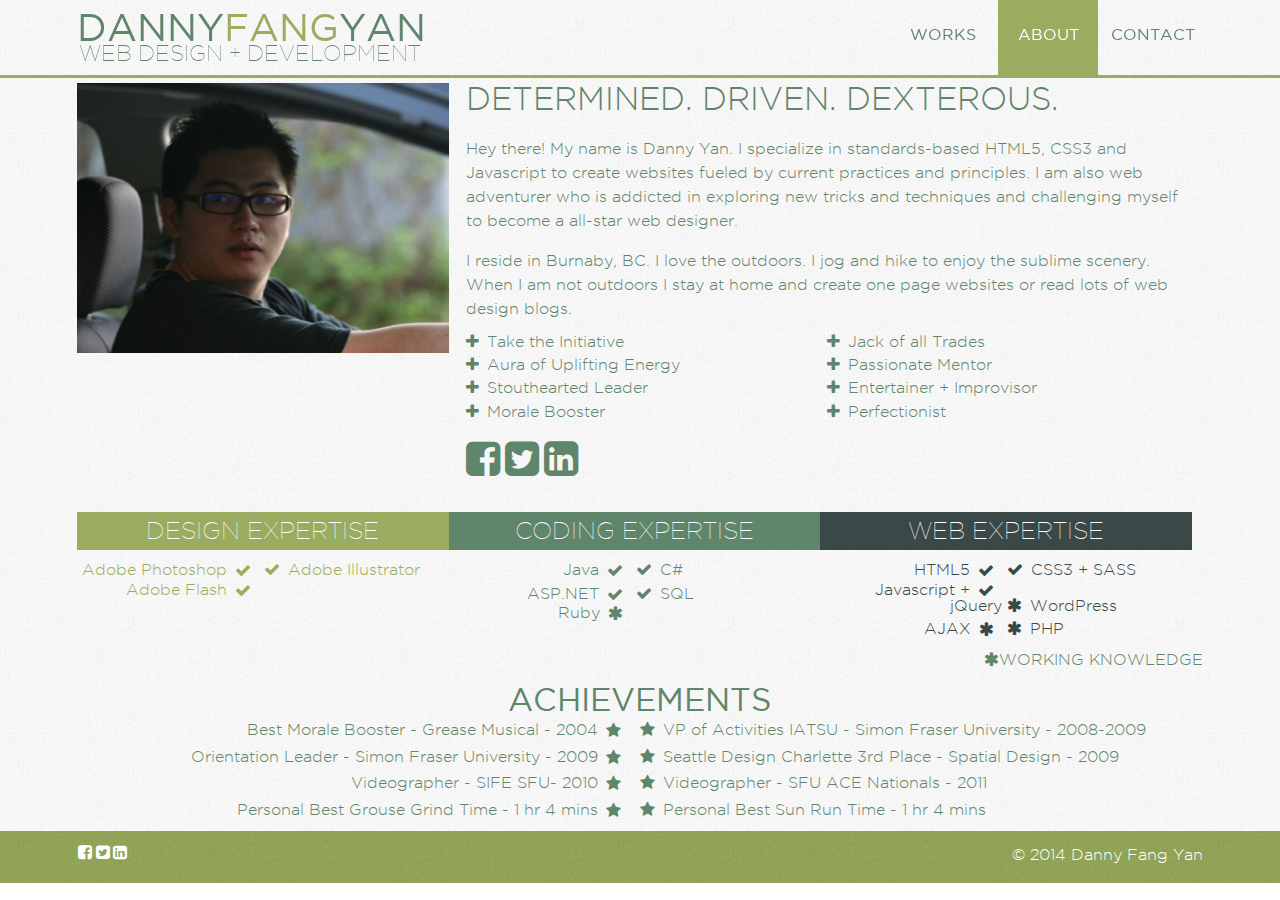
==== bio/index.html @ 168864e3 "Portfolio version 3 - June 27, 2014" ====
<!Doctype HTML>
<html>

<head>
    <meta name="viewport" content="width=device-width, user-scalable=no">
    <meta name="description" content="Danny Fang Yan is a web designer + developer who specializes in simple, standards-driven, user-friendly websites." />
    <title>Danny Fang Yan - Web Design + Development</title>
    <link rel="stylesheet" type="text/css" href="../css/reset.css" media="screen">
    <link href="//netdna.bootstrapcdn.com/font-awesome/4.1.0/css/font-awesome.min.css" rel="stylesheet">
    <link rel="stylesheet" type="text/css" href="../css/design.css" media="screen">
</head>

<body>
    <header>
        <a href="/">
            <section id="title">
                <h1>
                    <span>DANNY</span><span>FANG</span><span>YAN</span>
                </h1>
                <h2>WEB DESIGN + DEVELOPMENT</h2>
            </section>
        </a>
        <div id="mobileMenu"><i class="fa fa-navicon"></i>
        </div>
        <nav>
            <ul>
                <li><a href="../index.html"><span>WORKS</span></a>
                </li>
                <li id="currentPage"><a href="/bio/"><span>ABOUT</span></a>
                </li>
                <li><a href="/contact/"><span>CONTACT</span></a>
                </li>
            </ul>
        </nav>
    </header>
    <div id="middle">
        <div id="bio">
            <figure>
                <!-- <img src="/images/pic.jpg" alt="Danny Yan" /> -->
            </figure>
            <article>
                <h2>DETERMINED. DRIVEN. DEXTEROUS.</h2>
                <p>Hey there! My name is Danny Yan. I specialize in standards-based HTML5, CSS3 and Javascript to create websites fueled by current practices and principles. I am also web adventurer who is addicted in exploring new tricks and techniques and challenging myself to become a all-star web designer.</p>
                <p>I reside in Burnaby, BC. I love the outdoors. I jog and hike to enjoy the sublime scenery. When I am not outdoors I stay at home and create one page websites or read lots of web design blogs.</p>
                <div id="softSkills">
                    <ul>
                        <li><i class="fa fa-plus"></i>Take the Initiative</li>
                        <li><i class="fa fa-plus"></i>Jack of all Trades</li>
                        <li><i class="fa fa-plus"></i>Aura of Uplifting Energy</li>
                        <li><i class="fa fa-plus"></i>Passionate Mentor</li>
                        <li><i class="fa fa-plus"></i>Stouthearted Leader</li>
                        <li><i class="fa fa-plus"></i>Entertainer + Improvisor</li>
                        <li><i class="fa fa-plus"></i>Morale Booster</li>
                        <li><i class="fa fa-plus"></i>Perfectionist</li>
                    </ul>
                </div>
                <aside>
                    <a href="https://www.facebook.com/dfyan" target="_blank">
                        <i class="fa fa-facebook-square"></i>
                    </a>
                    <a href="https://twitter.com/dannyfangyan" target="_blank">
                        <i class="fa fa-twitter-square"></i>
                    </a>
                    <a href="http://www.linkedin.com/in/dannyfangyan" target="_blank">
                        <i class="fa fa-linkedin-square"></i>
                    </a>
                </aside>
            </article>
            <div class="clear"></div>
        </div>
        <div id="hardSkills">
            <section class="ulOne">
                <h2>Design Expertise</h2>
                <ul>

                    <li><i class="fa fa-check"></i>Adobe Photoshop</li>
                    <li><i class="fa fa-check"></i>Adobe Illustrator</li>
                    <li><i class="fa fa-check"></i>Adobe Flash</li>
                </ul>
            </section>
            <section class="ulTwo">
                <h2>Coding Expertise</h2>
                <ul>
                    <li><i class="fa fa-check"></i>Java</li>
                    <li><i class="fa fa-check"></i>C#</li>
                    <li><i class="fa fa-check"></i>ASP.NET</li>
                    <li><i class="fa fa-check"></i>SQL</li>
                    <li><i class="fa fa-asterisk"></i>Ruby</li>
                </ul>
            </section>
            <section class="ulThree">
                <h2>Web Expertise</h2>
                <ul>
                    <li><i class="fa fa-check"></i>HTML5</li>
                    <li><i class="fa fa-check"></i>CSS3 + SASS</li>
                    <li><i class="fa fa-check"></i>Javascript + jQuery</li>
                    <li><i class="fa fa-asterisk"></i>WordPress</li>
                    <li><i class="fa fa-asterisk"></i>AJAX</li>
                    <li><i class="fa fa-asterisk"></i>PHP</li>
                </ul>
            </section>
            <div class="clear"></div>
            <aside><i class="fa fa-asterisk"></i>Working Knowledge</aside>
        </div>
        <div id="achievement">
            <h2>Achievements</h2>
            <ul>
                <li><i class="fa fa-star"></i>Best Morale Booster - Grease Musical - 2004</li>
                <li><i class="fa fa-star"></i>VP of Activities IATSU - Simon Fraser University - 2008-2009</li>
                <li><i class="fa fa-star"></i>Orientation Leader - Simon Fraser University - 2009</li>
                <li><i class="fa fa-star"></i>Seattle Design Charlette 3rd Place - Spatial Design - 2009</li>
                <li><i class="fa fa-star"></i>Videographer - SIFE SFU- 2010</li>
                <li><i class="fa fa-star"></i>Videographer - SFU ACE Nationals - 2011</li>
                <li><i class="fa fa-star"></i>Personal Best Grouse Grind Time - 1 hr 4 mins</li>
                <li><i class="fa fa-star"></i>Personal Best Sun Run Time - 1 hr 4 mins</li>
            </ul>
        </div>
    </div>
    <footer>
        <aside>
            <a href="https://www.facebook.com/dfyan" target="_blank"><i class="fa fa-facebook-square"></i></a>
            <a href="https://twitter.com/dannyfangyan" target="_blank"><i class="fa fa-twitter-square"></i></a>
            <a href="http://www.linkedin.com/in/dannyfangyan" target="_blank"><i class="fa fa-linkedin-square"></i></a>
        </aside>
        <aside>&copy; 2014 Danny Fang Yan</aside>
    </footer>
    <script type="text/javascript" src="http://code.jquery.com/jquery-1.11.1.min.js"></script>
    <script type="text/javascript" src="../js/jquery.color.js"></script>
    <script type="text/javascript" src="../js/fancy.js"></script>
</body>

</html>
---- css/design.css ----
@charset "CP850";
/* FONT FACES :D */
@font-face {
  font-family: gotham_thin;
  src: url("/font/gotham-thin-webfont.eot");
  src: local("☺︎"), url("/font/gotham-thin-webfont.eot?#iefix") format("embedded-opentype"), url("/font/gotham-thin-webfont.woff") format("woff"), url("/font/gotham-thin-webfont.ttf") format("truetype"), url("/font/gotham-thin-webfont.svg#gotham_thinregular") format("svg"); }
@font-face {
  font-family: gotham_book;
  src: url("/font/gotham-book-webfont.eot");
  src: local("☺︎"), url("/font/gotham-book-webfont.eot?#iefix") format("embedded-opentype"), url("/font/gotham-book-webfont.woff") format("woff"), url("/font/gotham-book-webfont.ttf") format("truetype"), url("/font/gotham-book-webfont.svg#gotham_bookregular") format("svg"); }
@font-face {
  font-family: gotham_light;
  src: url("/font/gotham-light-webfont.eot");
  src: local("☺︎"), url("/font/gotham-light-webfont.eot?#iefix") format("embedded-opentype"), url("/font/gotham-light-webfont.woff") format("woff"), url("/font/gotham-light-webfont.ttf") format("truetype"), url("/font/gotham-light-webfont.svg#gotham_lightregular") format("svg"); }
/* SASS Variables that are hidden from you! */
/* Global CSS for all queries */
html {
  overflow-y: scroll;
  font-family: gotham_light, Arial, sans-serif; }

span {
  display: inline-block; }

a {
  color: inherit;
  text-decoration: none; }

.oliveGreen {
  color: #9aac60; }

.goldYellow {
  color: #e9e5e0; }

.dyButton {
  display: inline-block;
  height: 30px;
  width: 140px;
  line-height: 30px;
  text-align: center;
  background: #5f856a;
  text-transform: uppercase;
  color: white;
  border: 1px solid white;
  -webkit-border-radius: 5px;
  -moz-border-radius: 5px;
  -ms-border-radius: 5px;
  border-radius: 5px; }

.clear {
  clear: both; }

.fa:hover {
  color: #a9cfbd; }

/* From 0px to 767px width, do this awesome mobile styling */
@media only screen and (max-width: 819px) {
  body {
    font-size: 14px; }

  header {
    text-align: center;
    font-family: gotham_book, Arial, sans-serif;
    background: url(/images/texture/bdy_color.jpg);
    color: white; }
    header #title {
      padding: 0.2em 0; }
    header h1 {
      font-size: 3em; }
      header h1 span, header h1 span + span + span {
        color: white; }
      header h1 span + span {
        color: #5f856a; }
    header h2 {
      color: #e9e5e0;
      font-size: 1.7em;
      font-family: gotham_thin, Arial, sans-serif; }
    header #mobileMenu {
      display: block;
      background: #616d39;
      cursor: pointer;
      padding: 0.2em 0; }
      header #mobileMenu .fa-navicon {
        font-size: 1.8em;
        padding: 0 0.2em;
        color: #e9e5e0; }
    header #mobileMenu:hover {
      background: #67743c; }
    header nav {
      display: none;
      /* For mobile we will hide this */
      background: #bac692; }
      header nav li {
        border-bottom: 1px solid #616d39;
        color: #616d39; }
        header nav li a {
          display: block;
          padding: 0.3em 0; }
        header nav li a:hover {
          background: #e9e5e0; }
      header nav li:first-of-type {
        border-top: 1px solid #616d39; }

  #middle {
    background: url(/images/texture/bdy.png); }
    #middle article {
      display: block;
      height: 50vw;
      background: grey; }
      #middle article h3 {
        display: block;
        text-align: center;
        text-transform: uppercase;
        height: 100%;
        line-height: 50vw;
        color: white;
        font-family: gotham_book, Arial, sans-serif;
        font-size: 1.8em;
        background: rgba(95, 133, 106, 0.6); }
        #middle article h3 span {
          vertical-align: middle;
          line-height: normal; }
    #middle #projectContainer #proj_1 {
      background: url(/images/pdy01.png);
      background-size: 85%;
      background-repeat: no-repeat;
      background-position: center; }
    #middle #projectContainer #proj_2 {
      background: url(/images/gpp01.png);
      background-size: 85%;
      background-repeat: no-repeat;
      background-position: center; }
    #middle #projectContainer #proj_3 {
      background: url(/images/mobile1.png);
      background-size: 55%;
      background-repeat: no-repeat;
      background-position: center; }
    #middle #projectContainer #proj_4 {
      background: url(/images/hr03.png);
      background-size: 85%;
      background-repeat: no-repeat;
      background-position: center; }
    #middle #projectContainer #proj_5 {
      background: url(/images/map01.jpg);
      background-size: 85%;
      background-repeat: no-repeat;
      background-position: center; }
    #middle #projectContainer #proj_6 {
      background: url(/images/onePager.jpg);
      background-size: 85%;
      background-repeat: no-repeat;
      background-position: center; }
    #middle #projectContainer article:nth-child(even) h3 {
      background: rgba(95, 133, 106, 0.8); }
    #middle #bioPreview {
      display: none; }
    #middle #bio {
      background: url(/images/texture/bdy.jpg);
      color: white;
      padding: 0.5em 1em; }
      #middle #bio figure {
        height: 270px;
        background: url(/images/pic.jpg);
        background-position: center;
        background-repeat: no-repeat;
        background-size: cover; }
      #middle #bio article {
        color: #5f856a;
        height: auto;
        display: inline-block;
        position: relative;
        right: 10px;
        margin: 0;
        background: none;
        padding: 0 1em; }
        #middle #bio article h2 {
          font-size: 2em;
          padding-bottom: 0.2em;
          font-family: gotham_book, Arial, sans-serif; }
        #middle #bio article p, #middle #bio article aside, #middle #bio article h2 {
          padding-top: 1em;
          line-height: 2em; }
        #middle #bio article h2 {
          text-transform: uppercase; }
    #middle #softSkills, #middle #hardSkills, #middle #achievement {
      color: #5f856a;
      padding: 0.5em 1em; }
      #middle #softSkills h2, #middle #hardSkills h2, #middle #achievement h2 {
        font-size: 2em;
        text-transform: uppercase;
        font-family: gotham_book, Arial, sans-serif; }
      #middle #softSkills section, #middle #hardSkills section, #middle #achievement section {
        padding-top: 1em; }
        #middle #softSkills section h2, #middle #hardSkills section h2, #middle #achievement section h2 {
          padding: 0.3em 0;
          font-size: 1.5em;
          font-family: gotham_thin, Arial, sans-serif;
          color: white;
          background: #5f856a;
          text-transform: uppercase;
          text-align: center; }
      #middle #softSkills ul, #middle #hardSkills ul, #middle #achievement ul {
        padding-top: 1em; }
        #middle #softSkills ul li, #middle #hardSkills ul li, #middle #achievement ul li {
          display: inline-block;
          padding: 0.3em 0;
          width: 45%;
          text-indent: -9px;
          margin-left: 10px; }
          #middle #softSkills ul li .fa, #middle #hardSkills ul li .fa, #middle #achievement ul li .fa {
            padding: 0 0.5em; }
      #middle #softSkills .ulOne, #middle #hardSkills .ulOne, #middle #achievement .ulOne {
        color: #9aac60; }
        #middle #softSkills .ulOne h2, #middle #hardSkills .ulOne h2, #middle #achievement .ulOne h2 {
          background: #9aac60; }
      #middle #softSkills .ulThree, #middle #hardSkills .ulThree, #middle #achievement .ulThree {
        color: #3a4847; }
        #middle #softSkills .ulThree h2, #middle #hardSkills .ulThree h2, #middle #achievement .ulThree h2 {
          background: #3a4847; }
      #middle #softSkills aside, #middle #hardSkills aside, #middle #achievement aside {
        text-align: right;
        font-family: gotham_book, Arial, sans-serif;
        font-size: 1.1em; }
    #middle #achievement ul li {
      text-indent: -1.3em;
      margin-left: 1.6em;
      width: 45%; }
    #middle #project {
      color: #5f856a; }
      #middle #project h2 {
        font-size: 2.3em;
        padding: 1em 0;
        text-transform: uppercase;
        text-align: center;
        background: url(/images/texture/teal.jpg);
        color: white;
        font-family: gotham_light, Arial, sans-serif;
        border-bottom: 1px dashed #5f856a; }
      #middle #project > p {
        font-size: 1.8em;
        text-align: center;
        background: #3a4847;
        color: white;
        font-family: gotham_thin, Arial, sans-serif;
        opacity: 0.9; }
        #middle #project > p a {
          padding: 0.4em 0;
          display: block; }
        #middle #project > p a:hover {
          background: #68807f; }
      #middle #project .crop-container {
        width: 100%;
        overflow: hidden;
        margin: 0.2em 0; }
        #middle #project .crop-container img {
          display: block;
          width: 100%; }
      #middle #project article {
        background: inherit;
        display: inline-block;
        padding-top: 4em;
        height: auto; }
        #middle #project article h2 {
          border: none;
          font-family: gotham_thin, Arial, sans-serif;
          padding: 0.2em 0;
          font-weight: bold;
          background: transparent;
          color: #5f856a; }
        #middle #project article ul {
          list-style-type: square;
          margin: 0 auto; }
          #middle #project article ul li {
            text-align: left;
            padding: 0.5em 1em;
            line-height: 2em; }
        #middle #project article p {
          line-height: 2em;
          padding: 0.3em 1em; }
    #middle #contact-form {
      width: 100%;
      margin: 2em 0;
      background: transparent;
      -webkit-border-radius: 5px;
      -moz-border-radius: 5px;
      -ms-border-radius: 5px;
      border-radius: 5px;
      color: #5f856a; }
      #middle #contact-form h3 {
        display: block;
        text-align: center;
        text-transform: uppercase;
        line-height: inherit;
        font-family: gotham_light, Arial, sans-serif;
        font-size: 3em;
        opacity: 1;
        padding: 0.5em;
        color: #5f856a;
        background: transparent; }
      #middle #contact-form h4 {
        line-height: 1.5em;
        text-align: center; }
      #middle #contact-form h5 {
        padding: 1em 0;
        text-align: center;
        font-size: 2em;
        font-weight: bold; }
        #middle #contact-form h5 u {
          text-decoration: none;
          border-top: 1px dashed #5f856a;
          border-bottom: 1px dashed #5f856a;
          padding: 0.2em 0; }
        #middle #contact-form h5 u:hover {
          color: #a9cfbd;
          border-color: #a9cfbd; }
      #middle #contact-form aside {
        padding: 0.4em 0;
        text-align: center;
        font-size: 5em; }
      #middle #contact-form input[type="text"],
      #middle #contact-form input[type="email"],
      #middle #contact-form textarea {
        width: 100%;
        border: 1px solid #CCC;
        background: #FFF;
        padding: 0.3em 0;
        margin: 0.3em 0;
        border-radius: 5px; }
      #middle #contact-form textarea {
        height: 200px; }
      #middle #contact-form button[type="submit"] {
        cursor: pointer;
        width: 100%;
        border: none;
        background: #5f856a;
        color: #FFF;
        margin: 0 0 5px;
        padding: 10px;
        border-radius: 5px;
        font-size: 20px; }
      #middle #contact-form button[type="submit"]:hover {
        background: #3a4847; }

  footer {
    padding: 1em 0;
    text-align: right;
    color: white;
    background: url(/images/texture/bdy_color.jpg);
    clear: both; }
    footer aside {
      display: inline; }
      footer aside i {
        position: relative;
        top: -0.2em;
        font-size: 2em;
        float: left;
        padding: 0 0.1em; }
    footer aside + aside {
      padding-right: 0.5em; } }
@media only screen and (min-width: 820px) {
  body {
    font-size: 16px; }

  header {
    text-align: left;
    position: fixed;
    width: 100%;
    height: 75px;
    font-family: gotham_book, Arial, sans-serif;
    background: url(/images/texture/bdy.png);
    color: white;
    border-bottom: 3px solid #9aac60;
    z-index: 10; }
    header #title {
      padding-left: 0.9em;
      position: relative;
      top: 0.5em;
      display: inline-block; }
    header h1 {
      font-size: 2.4em; }
      header h1 span, header h1 span + span + span {
        color: #5f856a; }
      header h1 span + span {
        color: #9aac60; }
    header h2 {
      position: relative;
      left: 0.1em;
      top: -0.2em;
      color: #5f856a;
      font-size: 1.4em;
      font-family: gotham_thin, Arial, sans-serif; }
    header #mobileMenu {
      display: none; }
    header nav {
      position: absolute;
      right: 0.8em;
      bottom: 0;
      height: 100%; }
      header nav ul {
        height: 100%; }
        header nav ul li {
          display: inline-block;
          height: 100%;
          min-width: 100px;
          text-align: center;
          color: #5f856a; }
          header nav ul li a {
            display: block;
            position: relative;
            height: 100%; }
            header nav ul li a span {
              position: relative;
              top: 35%; }
        header nav ul #currentPage {
          background: #9aac60;
          color: white; }

  #middle {
    background: url(/images/texture/bdy.png);
    position: relative;
    padding-top: 75px; }
    #middle article[id^="proj"] {
      display: block;
      height: 35vw;
      width: 50%;
      float: left;
      margin: 0;
      background: grey; }
    #middle #proj_1 {
      background: url(/images/pdy01.png);
      background-size: 100%;
      background-repeat: no-repeat; }
    #middle #proj_2 {
      background: url(/images/gpp01.png);
      background-size: 100%; }
    #middle #proj_3 {
      background: url(/images/mobile1.png);
      background-size: 70%;
      background-repeat: none;
      background-position: center; }
    #middle #proj_4 {
      background: url(/images/hr03.png);
      background-size: 100%; }
    #middle #proj_5 {
      background: url(/images/map01.jpg);
      background-size: 100%; }
    #middle #proj_6 {
      background: url(/images/onePager.jpg);
      background-size: 100%; }
    #middle h3 {
      display: block;
      text-align: center;
      text-transform: uppercase;
      height: 100%;
      line-height: 35vw;
      color: white;
      font-family: gotham_book, Arial, sans-serif;
      font-size: 1.8em;
      background-color: rgba(95, 133, 106, 0.9); }
      #middle h3 span {
        vertical-align: middle;
        line-height: normal; }
    #middle #bio, #middle #bioPreview {
      color: #5f856a;
      padding: 0.5em 1em; }
      #middle #bio figure, #middle #bioPreview figure {
        width: 33%;
        height: 270px;
        background: url(/images/pic.jpg);
        background-position: center;
        background-repeat: no-repeat;
        background-size: cover;
        float: left; }
      #middle #bio article, #middle #bioPreview article {
        float: right;
        width: 64.55%;
        height: auto;
        display: inline-block;
        position: relative;
        right: 10px;
        margin: 0;
        background: none; }
        #middle #bio article h2, #middle #bioPreview article h2 {
          font-size: 2em;
          padding-bottom: 0.2em; }
        #middle #bio article p, #middle #bio article aside, #middle #bioPreview article p, #middle #bioPreview article aside {
          padding-top: 1em;
          line-height: 1.5em; }
        #middle #bio article h2, #middle #bioPreview article h2 {
          text-transform: uppercase; }
      #middle #bio .fa, #middle #bioPreview .fa {
        padding-right: 0.5em; }
      #middle #bio aside .fa, #middle #bioPreview aside .fa {
        font-size: 2.5em;
        padding: 0; }
    #middle #bioPreview article {
      width: 100%;
      float: none;
      display: block;
      position: relative;
      line-height: 2.5em;
      left: 0; }
      #middle #bioPreview article h2 {
        font-size: 5.5vw;
        padding: 0.5em 0;
        text-align: center;
        font-family: gotham_thin; }
    #middle #hardSkills, #middle #achievement {
      color: #5f856a;
      padding: 0.5em 1em; }
      #middle #hardSkills h2, #middle #achievement h2 {
        font-size: 2em;
        text-transform: uppercase;
        font-family: gotham_book, Arial, sans-serif;
        text-align: center; }
      #middle #hardSkills section, #middle #achievement section {
        padding-top: 1em; }
        #middle #hardSkills section h2, #middle #achievement section h2 {
          padding: 0.3em 0;
          font-size: 1.5em;
          font-family: gotham_thin, Arial, sans-serif;
          color: white;
          background: #5f856a;
          text-transform: uppercase;
          text-align: center; }
      #middle #hardSkills ul li, #middle #achievement ul li {
        display: inline-block;
        padding: 0.3em 0;
        width: 49%; }
        #middle #hardSkills ul li .fa, #middle #achievement ul li .fa {
          padding-right: 0.5em; }
      #middle #hardSkills ul li:nth-child(odd), #middle #achievement ul li:nth-child(odd) {
        text-align: right;
        padding-right: 0.4em; }
        #middle #hardSkills ul li:nth-child(odd) .fa, #middle #achievement ul li:nth-child(odd) .fa {
          float: right;
          padding-left: 0.5em;
          clear: right; }
      #middle #hardSkills .ulOne, #middle #achievement .ulOne {
        color: #9aac60; }
        #middle #hardSkills .ulOne h2, #middle #achievement .ulOne h2 {
          background: #9aac60; }
      #middle #hardSkills .ulThree, #middle #achievement .ulThree {
        color: #3a4847; }
        #middle #hardSkills .ulThree h2, #middle #achievement .ulThree h2 {
          background: #3a4847; }
      #middle #hardSkills aside, #middle #achievement aside {
        text-align: right;
        font-family: gotham_light, Arial, sans-serif;
        text-transform: uppercase;
        font-size: 1em;
        padding-top: 0.7em; }
    #middle #softSkills ul {
      padding-top: 0.5em; }
      #middle #softSkills ul li {
        display: inline-block;
        padding: 0.2em 0;
        width: 49%; }
        #middle #softSkills ul li .fa {
          padding: none; }
    #middle #project {
      color: #5f856a; }
      #middle #project h2 {
        font-size: 4em;
        text-transform: uppercase;
        text-align: center;
        background: url(/images/texture/teal.jpg);
        color: white;
        font-family: gotham_light, Arial, sans-serif;
        border-bottom: 1px dashed #5f856a;
        padding: 1em 0; }
      #middle #project > p {
        font-size: 2em;
        text-align: center;
        background: #3a4847;
        color: white;
        font-family: gotham_thin, Arial, sans-serif;
        opacity: 0.9; }
        #middle #project > p a {
          padding: 0.3em 0;
          display: block; }
        #middle #project > p a:hover {
          background: #68807f; }
      #middle #project .crop-container {
        width: 49.5%;
        margin: 0.25% 0.25%;
        float: left;
        overflow: hidden; }
        #middle #project .crop-container img {
          display: block;
          width: 100%; }
      #middle #project article {
        background: inherit;
        display: block;
        width: 50%;
        float: left;
        height: auto;
        margin: 0;
        border: none; }
        #middle #project article h2 {
          font-size: 2em;
          border: none;
          font-family: gotham_light, Arial, sans-serif;
          padding: 0.5em 0;
          font-weight: bold;
          background: inherit;
          color: #5f856a; }
        #middle #project article ul {
          width: 90%;
          margin: 0 auto; }
          #middle #project article ul li {
            text-align: left;
            padding: 0.5em;
            line-height: 2em; }
        #middle #project article p {
          line-height: 2em;
          padding: 0.3em 1em; }
    #middle #contact-form {
      width: 50%;
      margin: 2em auto;
      background: transparent;
      padding: 1em;
      -webkit-border-radius: 5px;
      -moz-border-radius: 5px;
      -ms-border-radius: 5px;
      border-radius: 5px;
      color: #5f856a; }
      #middle #contact-form h3 {
        display: block;
        text-align: center;
        text-transform: uppercase;
        line-height: inherit;
        font-family: gotham_light, Arial, sans-serif;
        font-size: 3em;
        opacity: 1;
        padding: 0.5em;
        color: #5f856a;
        background: transparent; }
      #middle #contact-form h4 {
        line-height: 1.5em;
        text-align: center; }
      #middle #contact-form h5 {
        padding: 1em 0;
        text-align: center;
        font-size: 3em;
        font-weight: bold; }
        #middle #contact-form h5 u {
          text-decoration: none;
          border-top: 1px dashed #5f856a;
          border-bottom: 1px dashed #5f856a;
          padding: 0.2em 0; }
        #middle #contact-form h5 u:hover {
          color: #a9cfbd;
          border-color: #a9cfbd; }
      #middle #contact-form aside {
        padding: 0.4em 0;
        text-align: center;
        font-size: 5em; }
      #middle #contact-form input[type="text"],
      #middle #contact-form input[type="email"],
      #middle #contact-form textarea {
        width: 100%;
        border: 1px solid #CCC;
        background: #FFF;
        padding: 0.3em 0;
        margin: 0.3em 0;
        border-radius: 5px; }
      #middle #contact-form textarea {
        height: 200px; }
      #middle #contact-form button[type="submit"] {
        cursor: pointer;
        width: 100%;
        border: none;
        background: #5f856a;
        color: #FFF;
        margin: 0 0 5px;
        padding: 10px;
        border-radius: 5px;
        font-size: 20px; }
      #middle #contact-form button[type="submit"]:hover {
        background: #3a4847; }

  footer {
    padding: 1em 0;
    text-align: right;
    color: white;
    background: url(/images/texture/bdy_color.jpg);
    height: 20px; }
    footer aside {
      display: inline; }
      footer aside i {
        position: relative;
        left: 0.4em;
        top: -0.2em;
        font-size: 2em;
        float: left;
        padding: 0 0.1em; }
    footer aside + aside {
      padding-right: 1em; } }
/* FOR EXTREMELY LARGE MONITORS */
@media only screen and (min-width: 1280px) {
  header #title {
    padding-left: 6%; }
  header nav {
    right: 6%; }

  #middle #projectContainer {
    width: 100%; }
  #middle article[id^="proj"] {
    display: block;
    height: 35vw;
    width: 50%;
    float: left;
    margin: 0;
    background: grey; }
  #middle h3 {
    line-height: 35vw; }
  #middle #bio {
    color: #5f856a;
    padding: 0.5em 1em;
    width: 88%;
    margin: 0 auto; }
  #middle #bioPreview article {
    width: 89%;
    margin: 0 auto;
    float: none;
    display: block;
    text-align: center; }
    #middle #bioPreview article h2 {
      font-size: 4.2vw; }
  #middle #hardSkills, #middle #achievement {
    color: #5f856a;
    padding: 0.5em 1em;
    width: 88%;
    margin: 0 auto; }
    #middle #hardSkills section, #middle #achievement section {
      padding-top: 1em;
      width: 33%;
      float: left; }
      #middle #hardSkills section ul, #middle #achievement section ul {
        padding-top: 0.5em; }
        #middle #hardSkills section ul li, #middle #achievement section ul li {
          display: inline-block;
          padding: 0.2em 0;
          width: 49%; }
          #middle #hardSkills section ul li .fa, #middle #achievement section ul li .fa {
            padding: none; }
        #middle #hardSkills section ul li:nth-child(odd), #middle #achievement section ul li:nth-child(odd) {
          text-align: right;
          padding: 0; }
          #middle #hardSkills section ul li:nth-child(odd) .fa, #middle #achievement section ul li:nth-child(odd) .fa {
            float: right;
            clear: right; }
  #middle #project {
    color: #5f856a; }
    #middle #project h2 {
      font-size: 4em;
      text-transform: uppercase;
      text-align: center;
      background: url(/images/texture/teal.jpg);
      color: white;
      font-family: gotham_light, Arial, sans-serif;
      border-bottom: 1px dashed #5f856a;
      padding: 0.5em 0; }
      #middle #project h2 span {
        width: 88%;
        margin: 0 auto; }
    #middle #project > p {
      font-size: 2em;
      text-align: center;
      background: #3a4847;
      color: white;
      font-family: gotham_thin, Arial, sans-serif;
      opacity: 0.9; }
      #middle #project > p a {
        padding: 0.2em 0;
        display: block; }
      #middle #project > p a:hover {
        background: #68807f; }
    #middle #project #projectInfoContainer {
      width: 88%;
      margin: 0 auto; }
    #middle #project article {
      background: inherit;
      display: block;
      height: auto;
      border: none;
      margin: 0 auto; }
      #middle #project article h2 {
        font-size: 2em;
        border: none;
        font-family: gotham_light, Arial, sans-serif;
        padding: 0.5em 0;
        font-weight: bold;
        background: inherit;
        color: #5f856a; }
      #middle #project article ul {
        text-align: center; }
        #middle #project article ul li {
          padding: 0.5em; }
      #middle #project article p {
        padding: 0.3em 1em; }

  footer aside {
    display: inline; }
    footer aside i {
      position: relative;
      left: 6%;
      top: -0.2em;
      font-size: 2em;
      float: left;
      padding: 0 0.1em; }
  footer aside + aside {
    padding-right: 6%; } }
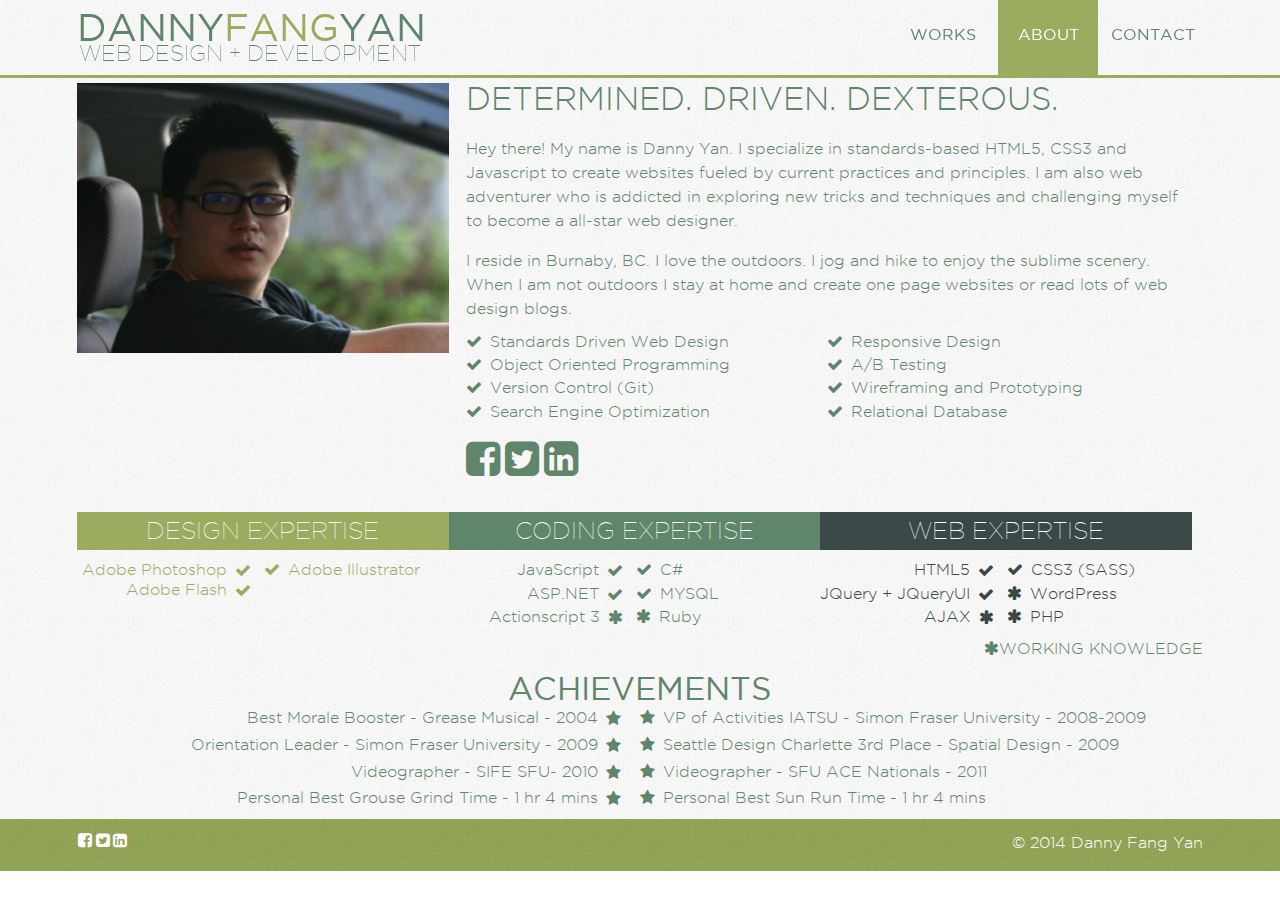
==== commit 3809f941: "added additional web projects" ====
--- a/bio/index.html
+++ b/bio/index.html
@@ -44,14 +44,14 @@
                 <p>I reside in Burnaby, BC. I love the outdoors. I jog and hike to enjoy the sublime scenery. When I am not outdoors I stay at home and create one page websites or read lots of web design blogs.</p>
                 <div id="softSkills">
                     <ul>
-                        <li><i class="fa fa-plus"></i>Take the Initiative</li>
-                        <li><i class="fa fa-plus"></i>Jack of all Trades</li>
-                        <li><i class="fa fa-plus"></i>Aura of Uplifting Energy</li>
-                        <li><i class="fa fa-plus"></i>Passionate Mentor</li>
-                        <li><i class="fa fa-plus"></i>Stouthearted Leader</li>
-                        <li><i class="fa fa-plus"></i>Entertainer + Improvisor</li>
-                        <li><i class="fa fa-plus"></i>Morale Booster</li>
-                        <li><i class="fa fa-plus"></i>Perfectionist</li>
+                        <li><i class="fa fa-check"></i>Standards Driven Web Design</li>
+                        <li><i class="fa fa-check"></i>Responsive Design</li>
+                        <li><i class="fa fa-check"></i>Object Oriented Programming</li>
+                        <li><i class="fa fa-check"></i>A/B Testing</li>
+                        <li><i class="fa fa-check"></i>Version Control (Git)</li>
+                        <li><i class="fa fa-check"></i>Wireframing and Prototyping</li>
+                        <li><i class="fa fa-check"></i>Search Engine Optimization</li>
+                        <li><i class="fa fa-check"></i>Relational Database</li>
                     </ul>
                 </div>
                 <aside>
@@ -81,10 +81,11 @@
             <section class="ulTwo">
                 <h2>Coding Expertise</h2>
                 <ul>
-                    <li><i class="fa fa-check"></i>Java</li>
+                    <li><i class="fa fa-check"></i>JavaScript</li>
                     <li><i class="fa fa-check"></i>C#</li>
                     <li><i class="fa fa-check"></i>ASP.NET</li>
-                    <li><i class="fa fa-check"></i>SQL</li>
+                    <li><i class="fa fa-check"></i>MYSQL</li>
+                    <li><i class="fa fa-asterisk"></i>Actionscript 3</li>
                     <li><i class="fa fa-asterisk"></i>Ruby</li>
                 </ul>
             </section>
@@ -92,8 +93,8 @@
                 <h2>Web Expertise</h2>
                 <ul>
                     <li><i class="fa fa-check"></i>HTML5</li>
-                    <li><i class="fa fa-check"></i>CSS3 + SASS</li>
-                    <li><i class="fa fa-check"></i>Javascript + jQuery</li>
+                    <li><i class="fa fa-check"></i>CSS3 (SASS)</li>
+                    <li><i class="fa fa-check"></i>JQuery + JQueryUI</li>
                     <li><i class="fa fa-asterisk"></i>WordPress</li>
                     <li><i class="fa fa-asterisk"></i>AJAX</li>
                     <li><i class="fa fa-asterisk"></i>PHP</li>
--- a/css/design.css
+++ b/css/design.css
@@ -60,19 +60,19 @@
   header {
     text-align: center;
     font-family: gotham_book, Arial, sans-serif;
-    background: url(/images/texture/bdy_color.jpg);
+    background: url(/images/texture/bdy.png);
     color: white; }
     header #title {
       padding: 0.2em 0; }
     header h1 {
-      font-size: 3em; }
+      font-size: 10vw; }
       header h1 span, header h1 span + span + span {
-        color: white; }
+        color: #5f856a; }
       header h1 span + span {
-        color: #5f856a; }
+        color: #9aac60; }
     header h2 {
-      color: #e9e5e0;
-      font-size: 1.7em;
+      color: #5f856a;
+      font-size: 5.5vw;
       font-family: gotham_thin, Arial, sans-serif; }
     header #mobileMenu {
       display: block;
@@ -114,7 +114,7 @@
         line-height: 50vw;
         color: white;
         font-family: gotham_book, Arial, sans-serif;
-        font-size: 1.8em;
+        font-size: 3em;
         background: rgba(95, 133, 106, 0.6); }
         #middle article h3 span {
           vertical-align: middle;
@@ -140,12 +140,17 @@
       background-repeat: no-repeat;
       background-position: center; }
     #middle #projectContainer #proj_5 {
-      background: url(/images/map01.jpg);
+      background: url(/images/ignite01.png);
       background-size: 85%;
       background-repeat: no-repeat;
       background-position: center; }
     #middle #projectContainer #proj_6 {
-      background: url(/images/onePager.jpg);
+      background: url(/images/franzi01.png);
+      background-size: 85%;
+      background-repeat: no-repeat;
+      background-position: center; }
+    #middle #projectContainer #proj_7 {
+      background: url(/images/mountain01.png);
       background-size: 85%;
       background-repeat: no-repeat;
       background-position: center; }
@@ -174,17 +179,22 @@
         padding: 0 1em; }
         #middle #bio article h2 {
           font-size: 2em;
-          padding-bottom: 0.2em;
+          line-height: 10%;
           font-family: gotham_book, Arial, sans-serif; }
         #middle #bio article p, #middle #bio article aside, #middle #bio article h2 {
           padding-top: 1em;
           line-height: 2em; }
         #middle #bio article h2 {
           text-transform: uppercase; }
+        #middle #bio article aside {
+          text-align: center; }
+          #middle #bio article aside .fa {
+            font-size: 3em; }
     #middle #softSkills, #middle #hardSkills, #middle #achievement {
       color: #5f856a;
       padding: 0.5em 1em; }
       #middle #softSkills h2, #middle #hardSkills h2, #middle #achievement h2 {
+        text-align: center;
         font-size: 2em;
         text-transform: uppercase;
         font-family: gotham_book, Arial, sans-serif; }
@@ -441,10 +451,13 @@
       background: url(/images/hr03.png);
       background-size: 100%; }
     #middle #proj_5 {
-      background: url(/images/map01.jpg);
+      background: url(/images/ignite01.png);
       background-size: 100%; }
     #middle #proj_6 {
-      background: url(/images/onePager.jpg);
+      background: url(/images/franzi01.png);
+      background-size: 100%; }
+    #middle #proj_7 {
+      background: url(/images/mountain01.png);
       background-size: 100%; }
     #middle h3 {
       display: block;
@@ -454,7 +467,7 @@
       line-height: 35vw;
       color: white;
       font-family: gotham_book, Arial, sans-serif;
-      font-size: 1.8em;
+      font-size: 3em;
       background-color: rgba(95, 133, 106, 0.9); }
       #middle h3 span {
         vertical-align: middle;
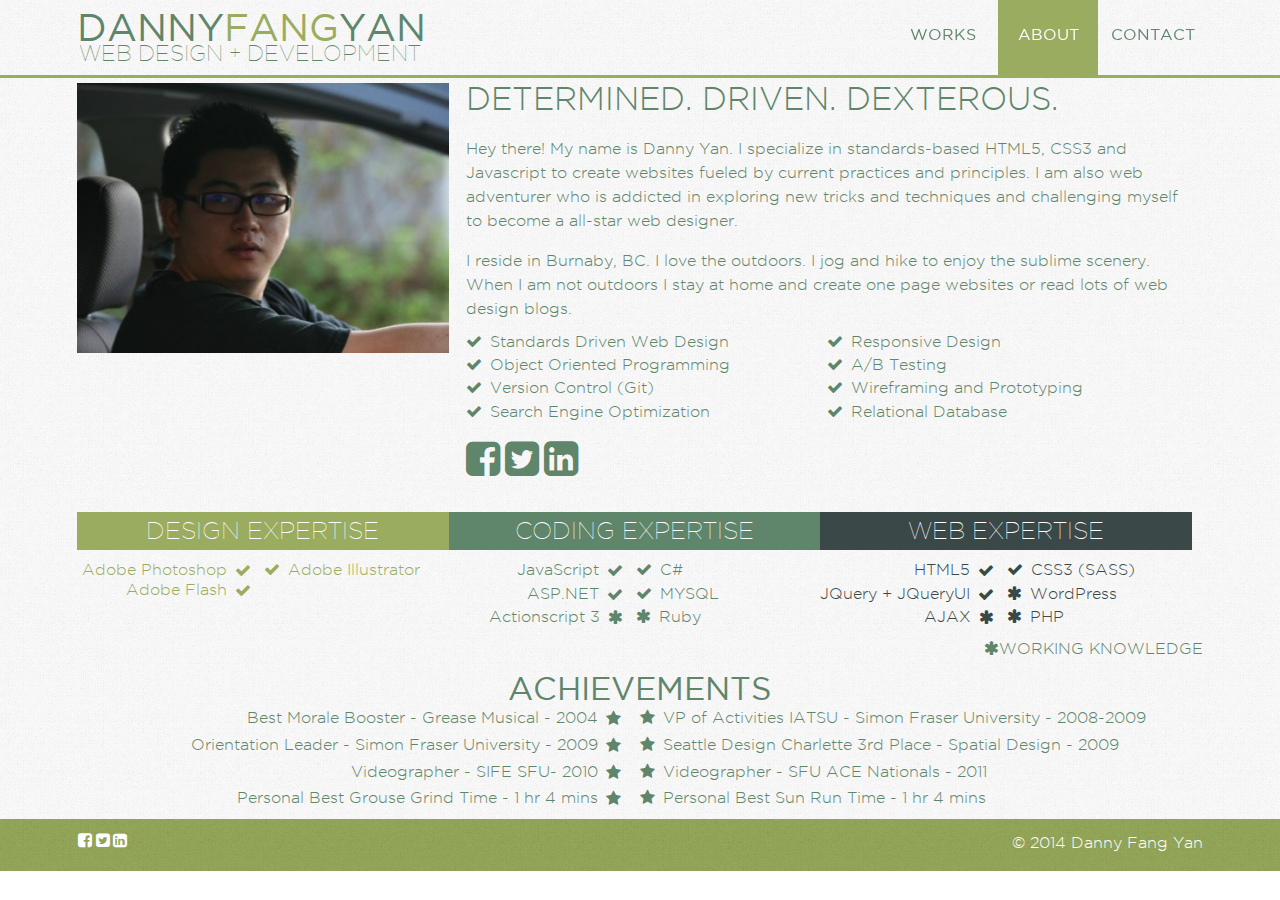
==== commit 0910cb15: "added links to portfolio pages" ====
--- a/bio/index.html
+++ b/bio/index.html
@@ -4,7 +4,7 @@
 <head>
     <meta name="viewport" content="width=device-width, user-scalable=no">
     <meta name="description" content="Danny Fang Yan is a web designer + developer who specializes in simple, standards-driven, user-friendly websites." />
-    <title>Danny Fang Yan - Web Design + Development</title>
+    <title>Danny Fang Yan - Biography</title>
     <link rel="stylesheet" type="text/css" href="../css/reset.css" media="screen">
     <link href="//netdna.bootstrapcdn.com/font-awesome/4.1.0/css/font-awesome.min.css" rel="stylesheet">
     <link rel="stylesheet" type="text/css" href="../css/design.css" media="screen">
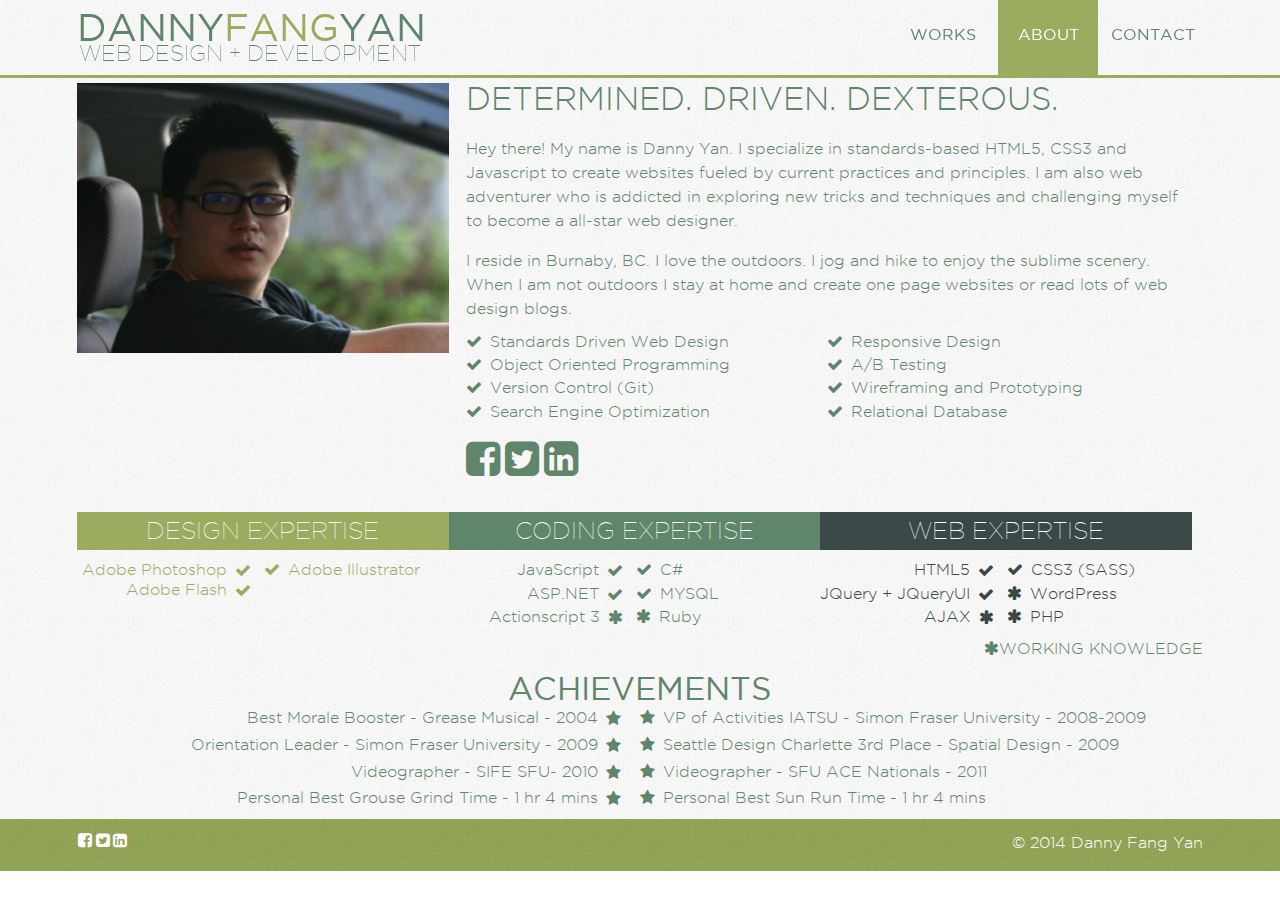
==== commit 71e2cb2d: "improved some SEO" ====
--- a/bio/index.html
+++ b/bio/index.html
@@ -3,14 +3,16 @@
 
 <head>
     <meta name="viewport" content="width=device-width, user-scalable=no">
-    <meta name="description" content="Danny Fang Yan is a web designer + developer who specializes in simple, standards-driven, user-friendly websites." />
+    <meta name="description" content="A versatile web developer who has a passion in designing user-friendly web experience. Focused on always putting the user first in any web design." />
+    <meta name="robots" content="index, follow" />
+    <meta name="keywords" content="HTML5, CSS3, Javascript, CMS, Web Design, Web Development, Danny Yan" />
     <title>Danny Fang Yan - Biography</title>
     <link rel="stylesheet" type="text/css" href="../css/reset.css" media="screen">
     <link href="//netdna.bootstrapcdn.com/font-awesome/4.1.0/css/font-awesome.min.css" rel="stylesheet">
     <link rel="stylesheet" type="text/css" href="../css/design.css" media="screen">
 </head>
 
-<body>
+<body style="display:flex; min-height:100vh; flex-direction:column">
     <header>
         <a href="/">
             <section id="title">
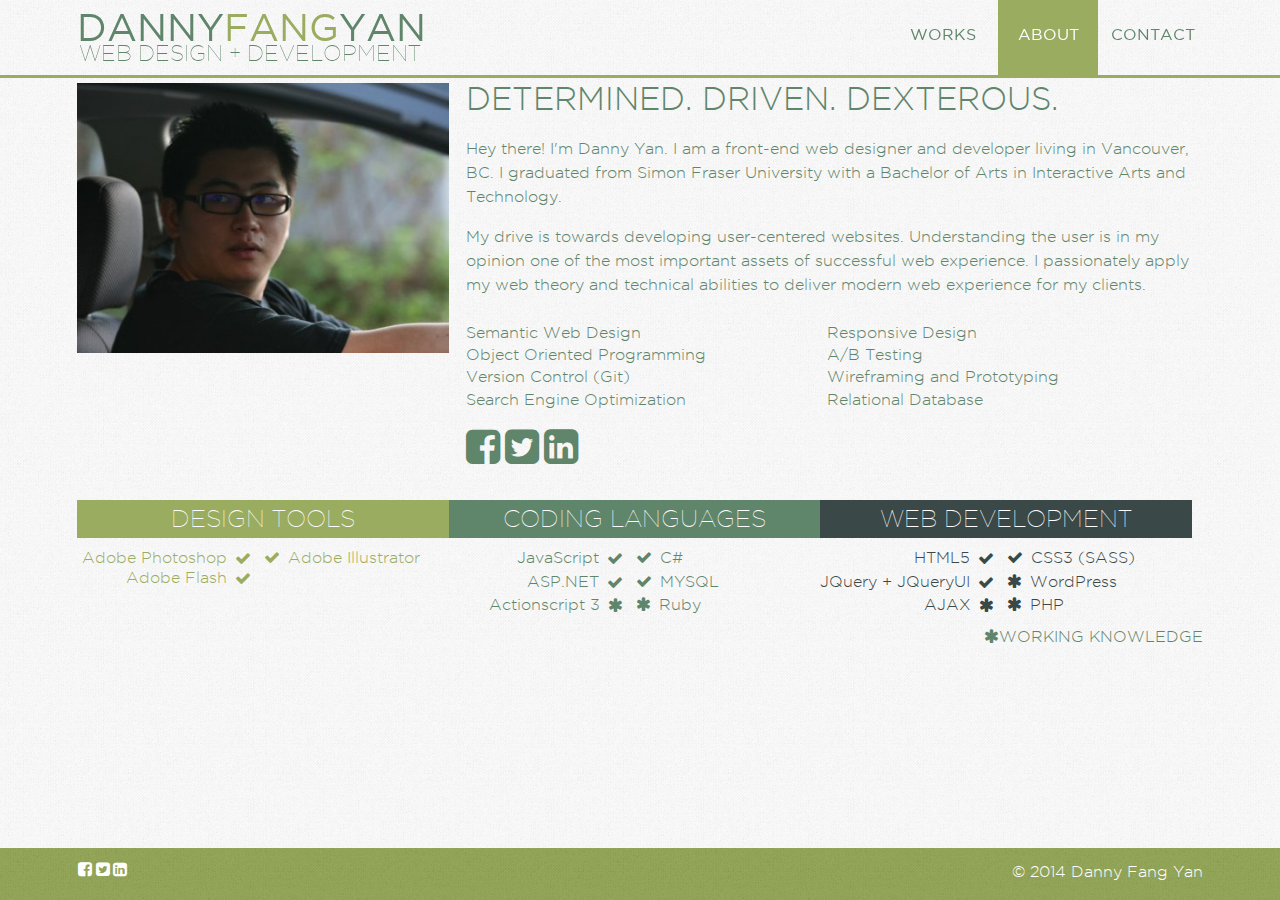
==== commit 4bcb9183: "worked on re-writing content" ====
--- a/bio/index.html
+++ b/bio/index.html
@@ -35,25 +35,25 @@
             </ul>
         </nav>
     </header>
-    <div id="middle">
+    <div id="middle" style="flex:1">
         <div id="bio">
             <figure>
                 <!-- <img src="/images/pic.jpg" alt="Danny Yan" /> -->
             </figure>
             <article>
                 <h2>DETERMINED. DRIVEN. DEXTEROUS.</h2>
-                <p>Hey there! My name is Danny Yan. I specialize in standards-based HTML5, CSS3 and Javascript to create websites fueled by current practices and principles. I am also web adventurer who is addicted in exploring new tricks and techniques and challenging myself to become a all-star web designer.</p>
-                <p>I reside in Burnaby, BC. I love the outdoors. I jog and hike to enjoy the sublime scenery. When I am not outdoors I stay at home and create one page websites or read lots of web design blogs.</p>
+                <p>Hey there! I'm Danny Yan. I am a front-end web designer and developer living in Vancouver, BC. I graduated from Simon Fraser University with a Bachelor of Arts in Interactive Arts and Technology.</p>
+                <p>My drive is towards developing user-centered websites. Understanding the user is in my opinion one of the most important assets of successful web experience. I passionately apply my web theory and technical abilities to deliver modern web experience for my clients.</p>
                 <div id="softSkills">
                     <ul>
-                        <li><i class="fa fa-check"></i>Standards Driven Web Design</li>
-                        <li><i class="fa fa-check"></i>Responsive Design</li>
-                        <li><i class="fa fa-check"></i>Object Oriented Programming</li>
-                        <li><i class="fa fa-check"></i>A/B Testing</li>
-                        <li><i class="fa fa-check"></i>Version Control (Git)</li>
-                        <li><i class="fa fa-check"></i>Wireframing and Prototyping</li>
-                        <li><i class="fa fa-check"></i>Search Engine Optimization</li>
-                        <li><i class="fa fa-check"></i>Relational Database</li>
+                        <li>Semantic Web Design</li>
+                        <li>Responsive Design</li>
+                        <li>Object Oriented Programming</li>
+                        <li>A/B Testing</li>
+                        <li>Version Control (Git)</li>
+                        <li>Wireframing and Prototyping</li>
+                        <li>Search Engine Optimization</li>
+                        <li>Relational Database</li>
                     </ul>
                 </div>
                 <aside>
@@ -72,7 +72,7 @@
         </div>
         <div id="hardSkills">
             <section class="ulOne">
-                <h2>Design Expertise</h2>
+                <h2>Design Tools</h2>
                 <ul>
 
                     <li><i class="fa fa-check"></i>Adobe Photoshop</li>
@@ -81,7 +81,7 @@
                 </ul>
             </section>
             <section class="ulTwo">
-                <h2>Coding Expertise</h2>
+                <h2>Coding Languages</h2>
                 <ul>
                     <li><i class="fa fa-check"></i>JavaScript</li>
                     <li><i class="fa fa-check"></i>C#</li>
@@ -92,7 +92,7 @@
                 </ul>
             </section>
             <section class="ulThree">
-                <h2>Web Expertise</h2>
+                <h2>Web Development</h2>
                 <ul>
                     <li><i class="fa fa-check"></i>HTML5</li>
                     <li><i class="fa fa-check"></i>CSS3 (SASS)</li>
@@ -105,7 +105,7 @@
             <div class="clear"></div>
             <aside><i class="fa fa-asterisk"></i>Working Knowledge</aside>
         </div>
-        <div id="achievement">
+<!--        <div id="achievement">
             <h2>Achievements</h2>
             <ul>
                 <li><i class="fa fa-star"></i>Best Morale Booster - Grease Musical - 2004</li>
@@ -117,7 +117,7 @@
                 <li><i class="fa fa-star"></i>Personal Best Grouse Grind Time - 1 hr 4 mins</li>
                 <li><i class="fa fa-star"></i>Personal Best Sun Run Time - 1 hr 4 mins</li>
             </ul>
-        </div>
+        </div>-->
     </div>
     <footer>
         <aside>
--- a/css/design.css
+++ b/css/design.css
@@ -468,7 +468,7 @@
       color: white;
       font-family: gotham_book, Arial, sans-serif;
       font-size: 3em;
-      background-color: rgba(95, 133, 106, 0.9); }
+      background-color: rgba(95, 133, 106, 0.93); }
       #middle h3 span {
         vertical-align: middle;
         line-height: normal; }
@@ -494,12 +494,11 @@
         background: none; }
         #middle #bio article h2, #middle #bioPreview article h2 {
           font-size: 2em;
-          padding-bottom: 0.2em; }
+          padding-bottom: 0.2em;
+          text-transform: uppercase; }
         #middle #bio article p, #middle #bio article aside, #middle #bioPreview article p, #middle #bioPreview article aside {
           padding-top: 1em;
           line-height: 1.5em; }
-        #middle #bio article h2, #middle #bioPreview article h2 {
-          text-transform: uppercase; }
       #middle #bio .fa, #middle #bioPreview .fa {
         padding-right: 0.5em; }
       #middle #bio aside .fa, #middle #bioPreview aside .fa {
@@ -513,10 +512,13 @@
       line-height: 2.5em;
       left: 0; }
       #middle #bioPreview article h2 {
-        font-size: 5.5vw;
+        font-size: 2.2vw;
         padding: 0.5em 0;
         text-align: center;
         font-family: gotham_thin; }
+      #middle #bioPreview article span {
+        font-family: gotham_book;
+        color: #9aac60; }
     #middle #hardSkills, #middle #achievement {
       color: #5f856a;
       padding: 0.5em 1em; }
@@ -562,14 +564,16 @@
         text-transform: uppercase;
         font-size: 1em;
         padding-top: 0.7em; }
-    #middle #softSkills ul {
-      padding-top: 0.5em; }
-      #middle #softSkills ul li {
-        display: inline-block;
-        padding: 0.2em 0;
-        width: 49%; }
-        #middle #softSkills ul li .fa {
-          padding: none; }
+    #middle #softSkills {
+      padding-top: 1em; }
+      #middle #softSkills ul {
+        padding-top: 0.5em; }
+        #middle #softSkills ul li {
+          display: inline-block;
+          padding: 0.2em 0;
+          width: 49%; }
+          #middle #softSkills ul li .fa {
+            padding: none; }
     #middle #project {
       color: #5f856a; }
       #middle #project h2 {
@@ -738,8 +742,6 @@
     float: none;
     display: block;
     text-align: center; }
-    #middle #bioPreview article h2 {
-      font-size: 4.2vw; }
   #middle #hardSkills, #middle #achievement {
     color: #5f856a;
     padding: 0.5em 1em;
@@ -792,6 +794,8 @@
     #middle #project #projectInfoContainer {
       width: 88%;
       margin: 0 auto; }
+    #middle #project article:first-of-type {
+      padding: 3em 0; }
     #middle #project article {
       background: inherit;
       display: block;
